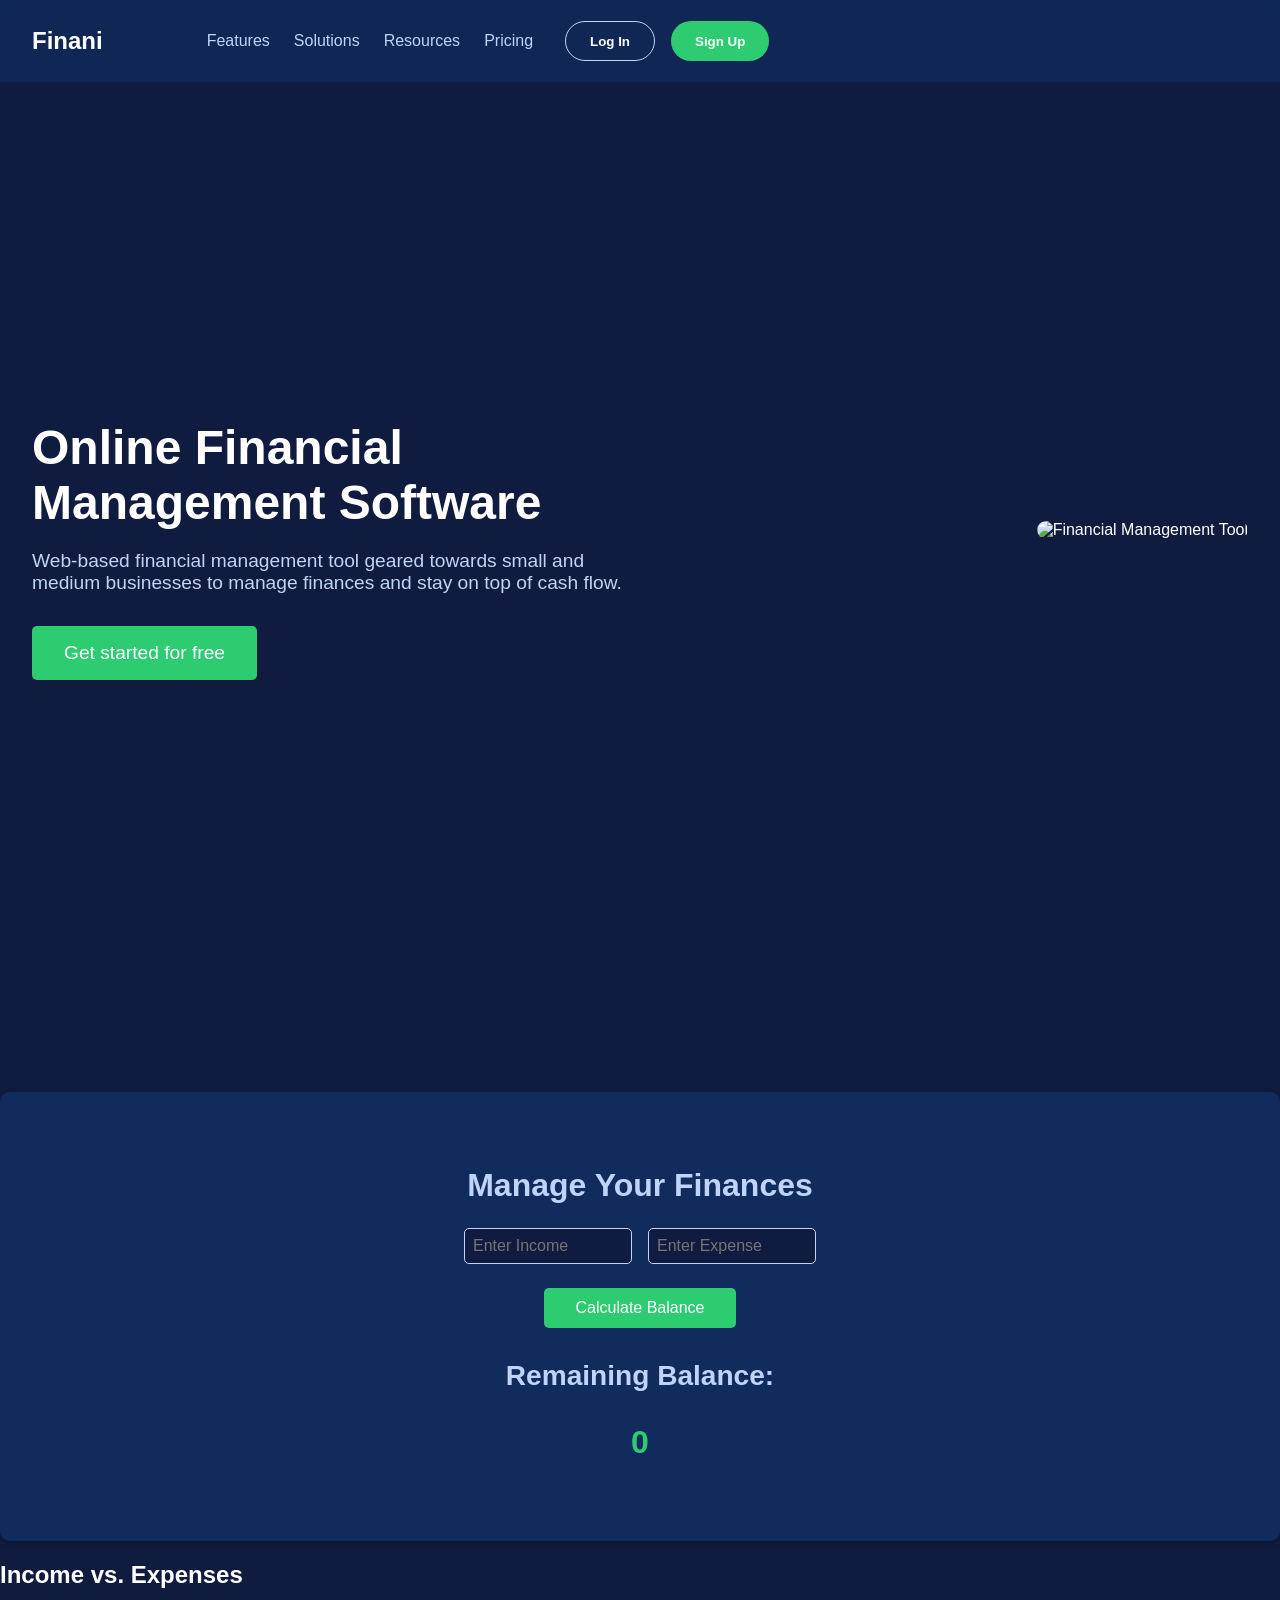
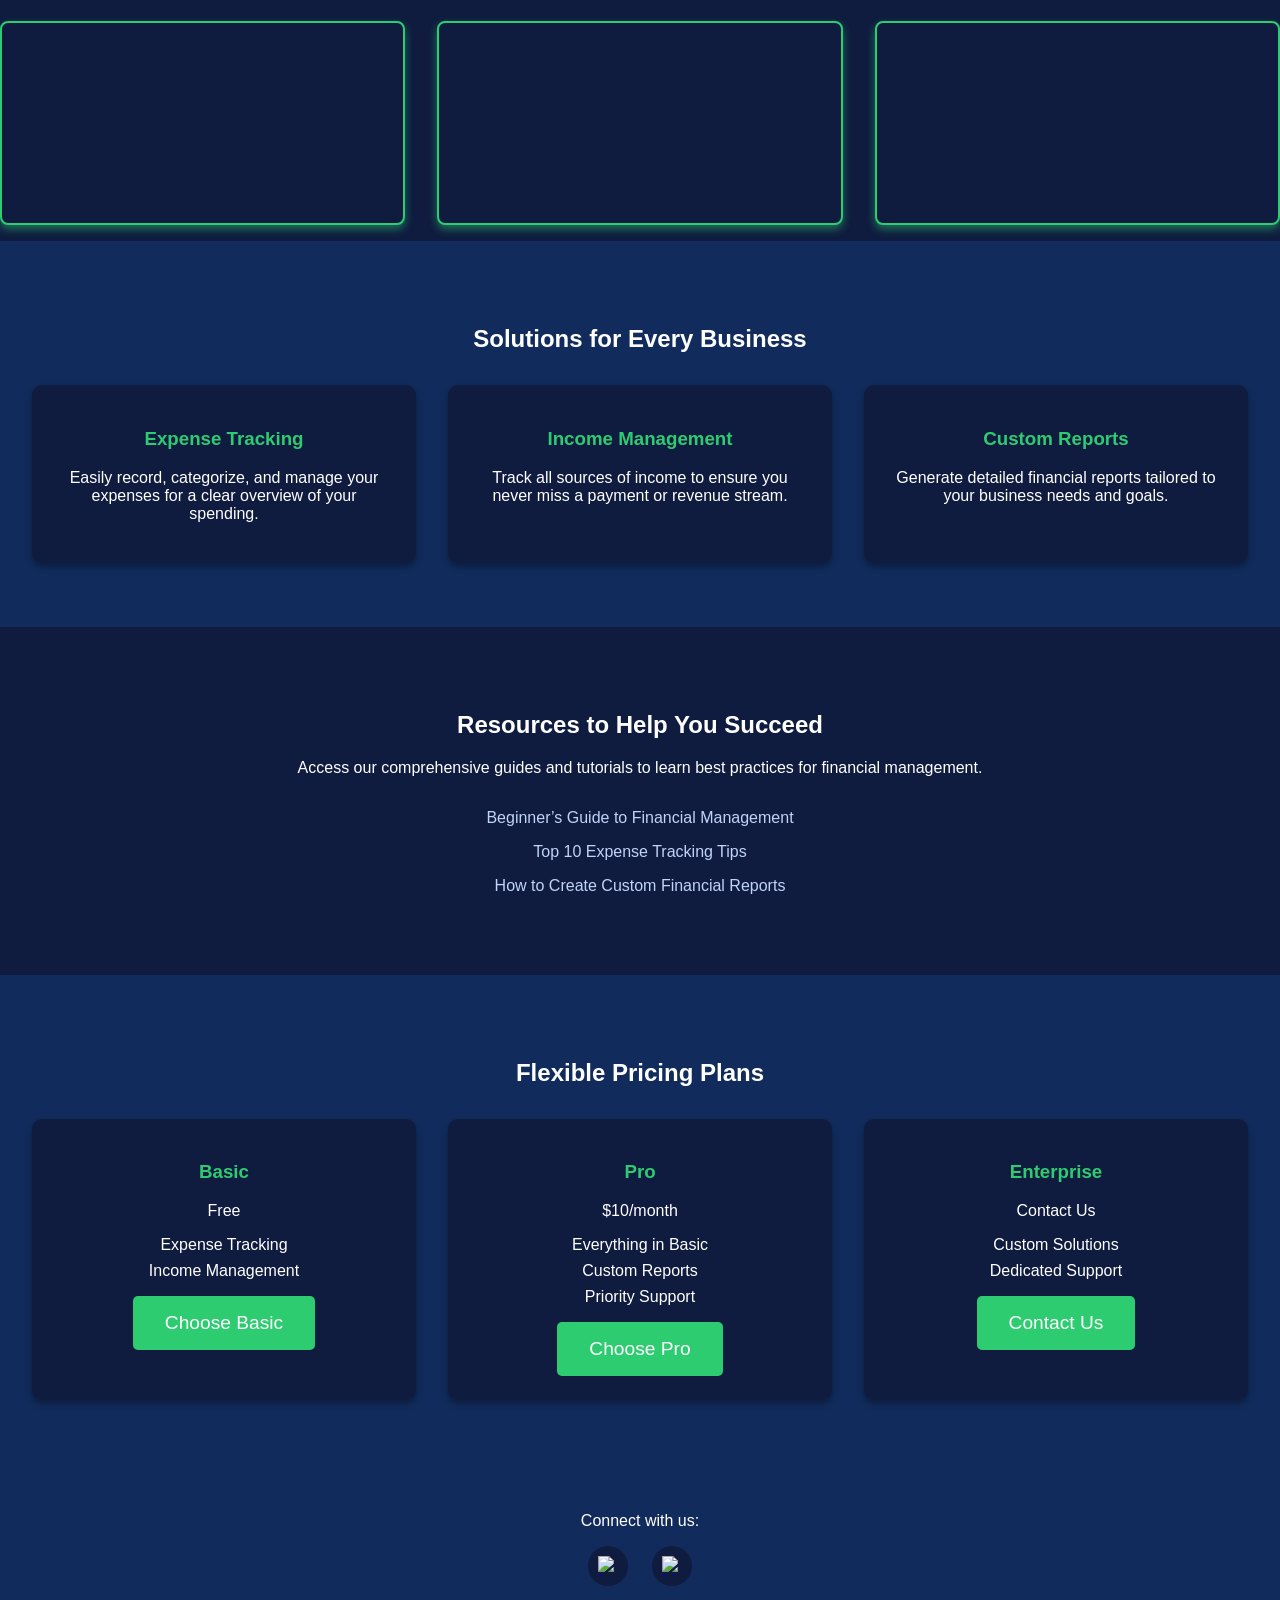
==== index.html @ 8f8a6851 "Add files via upload" ====
<!DOCTYPE html>
<html lang="en">
<head>
  <meta charset="UTF-8">
  <meta name="viewport" content="width=device-width, initial-scale=1.0">
  <title>Financial Management Software</title>
  <link rel="stylesheet" href="style.css">
  <!-- Include Chart.js -->
  <script src="https://cdn.jsdelivr.net/npm/chart.js"></script>
</head>
<body>
  <!-- Navbar -->
  <header class="navbar">
    <div class="logo">Finani</div>
    <nav>
      <ul class="nav-links">
        <li><a href="#features">Features</a></li>
        <li><a href="#solutions">Solutions</a></li>
        <li><a href="#resources">Resources</a></li>
        <li><a href="#pricing">Pricing</a></li>
      </ul>
    </nav>
    <div class="nav-buttons">
      <button class="nav-btn">Log In</button>
      <button class="nav-btn signup">Sign Up</button>
    </div>
  </header>

  <!-- Hero Section -->
  <section class="hero">
    <div class="hero-content">
      <h1>Online Financial Management Software</h1>
      <p>
        Web-based financial management tool geared towards small and medium businesses
        to manage finances and stay on top of cash flow.
      </p>
      <button class="cta-btn">Get started for free</button>
    </div>
    <div class="hero-image">
      <img src="https://www.flowlu.com/site/assets/files/1028/4_financical-1.png" alt="Financial Management Tool">
    </div>
  </section>

  <!-- Finance Manager Section -->
  <section class="finance-manager">
    <h2>Manage Your Finances</h2>
    <div class="input-group">
      <input type="number" id="income" placeholder="Enter Income" />
      <input type="number" id="expense" placeholder="Enter Expense" />
    </div>
    <button id="calculate-btn">Calculate Balance</button>
    <div class="balance-display">
      <h3>Remaining Balance:</h3>
      <p id="balance">0</p>
    </div>
  </section>

  <!-- Graph Section -->
  <section class="graph-section">
    <h2>Income vs. Expenses</h2>
    <div class="graphs-container">
      <!-- Existing Chart -->
      <canvas id="finance-chart" width="400" height="200"></canvas>
      
      <!-- New Bar Chart -->
      <canvas id="income-expenses-bar-chart" width="400" height="200"></canvas>
      
      <!-- New Doughnut Chart -->
      <canvas id="income-expenses-doughnut-chart" width="100" height="100"></canvas>
    </div>
  </section>

  <!-- Solutions Section -->
  <section id="solutions" class="solutions">
    <h2>Solutions for Every Business</h2>
    <div class="solutions-container">
      <div class="solution-item">
        <h3>Expense Tracking</h3>
        <p>Easily record, categorize, and manage your expenses for a clear overview of your spending.</p>
      </div>
      <div class="solution-item">
        <h3>Income Management</h3>
        <p>Track all sources of income to ensure you never miss a payment or revenue stream.</p>
      </div>
      <div class="solution-item">
        <h3>Custom Reports</h3>
        <p>Generate detailed financial reports tailored to your business needs and goals.</p>
      </div>
    </div>
  </section>

  <!-- Resources Section -->
  <section id="resources" class="resources">
    <h2>Resources to Help You Succeed</h2>
    <p>Access our comprehensive guides and tutorials to learn best practices for financial management.</p>
    <ul class="resource-list">
      <li><a href="#">Beginner’s Guide to Financial Management</a></li>
      <li><a href="#">Top 10 Expense Tracking Tips</a></li>
      <li><a href="#">How to Create Custom Financial Reports</a></li>
    </ul>
  </section>

  <!-- Pricing Section -->
  <section id="pricing" class="pricing">
    <h2>Flexible Pricing Plans</h2>
    <div class="pricing-plans">
      <div class="plan">
        <h3>Basic</h3>
        <p>Free</p>
        <ul>
          <li>Expense Tracking</li>
          <li>Income Management</li>
        </ul>
        <button class="cta-btn">Choose Basic</button>
      </div>
      <div class="plan">
        <h3>Pro</h3>
        <p>$10/month</p>
        <ul>
          <li>Everything in Basic</li>
          <li>Custom Reports</li>
          <li>Priority Support</li>
        </ul>
        <button class="cta-btn">Choose Pro</button>
      </div>
      <div class="plan">
        <h3>Enterprise</h3>
        <p>Contact Us</p>
        <ul>
          <li>Custom Solutions</li>
          <li>Dedicated Support</li>
        </ul>
        <button class="cta-btn">Contact Us</button>
      </div>
    </div>
  </section>

  <footer>
    <p>Connect with us:</p>
    <div class="social-links">
        <a href="https://www.instagram.com" target="_blank">
            <img src="https://upload.wikimedia.org/wikipedia/commons/a/a5/Instagram_icon.png" alt="Instagram Logo">
        </a>
      
        <a href="https://www.linkedin.com" target="_blank">
            <img src="https://upload.wikimedia.org/wikipedia/commons/c/ca/LinkedIn_logo_initials.png" alt="LinkedIn Logo">
        </a>
    </div>
  </footer>

  <script src="script.js"></script>
</body>
</html>
---- style.css ----
/* General Styles */
body {
    font-family: 'Arial', sans-serif;
    margin: 0;
    padding: 0;
    background-color: #0f1c3f;
    color: white;
}

/* Navbar */
.navbar {
    display: flex;
    justify-content: space-between;
    align-items: center;
    padding: 1rem 2rem;
    background-color: rgba(17, 43, 92, 0.8); /* Transparent background */
    position: fixed;
    width: 100%;
    top: 0;
    z-index: 10;
    backdrop-filter: blur(5px); /* Adds a slight blur effect behind the navbar */
}

.logo {
    font-size: 1.5rem;
    font-weight: bold;
    color: white;
}

.nav-links {
    list-style: none;
    display: flex;
    gap: 1.5rem;
}

.nav-links a {
    text-decoration: none;
    color: #c0d3f8;
    font-size: 1rem;
}

.nav-buttons {
    display: flex;
    gap: 1rem;
}

.nav-btn {
    padding: 0.5rem 1rem;
    border: none;
    background-color: transparent; /* Transparent background */
    color: white;
    border: 1px solid #c0d3f8;
    border-radius: 5px;
    cursor: pointer;
}

.nav-btn.signup {
    background-color: #2ecc71;
    color: white;
    border: none;
}
/* Navbar Enhancements */
.navbar {
    padding: 1rem 2rem;
    justify-content: flex-start; /* Align navbar content to the left */
    gap: 2rem; /* Add spacing between navbar sections */
}

.nav-links {
    margin-left: 2rem; /* Shift the links slightly to the left */
}

.nav-links a {
    color: #c0d3f8;
    font-size: 1rem;
    text-decoration: none;
    transition: color 0.3s ease, transform 0.3s ease; /* Smooth hover effect */
}

.nav-links a:hover {
    color: #2ecc71; /* Green on hover */
    transform: scale(1.1); /* Slight zoom on hover */
}

/* Navbar Buttons Enhancements */
.nav-buttons .nav-btn {
    padding: 0.7rem 1.5rem; /* Increase padding for more prominent buttons */
    font-weight: bold; /* Make button text stand out */
    border-radius: 25px; /* More rounded button style */
    transition: all 0.3s ease; /* Smooth hover effect */
}

.nav-buttons .nav-btn:hover {
    background-color: #2ecc71; /* Green hover background */
    color: #fff; /* White text */
    transform: scale(1.1); /* Slight zoom effect */
    box-shadow: 0 4px 8px rgba(46, 204, 113, 0.5); /* Add shadow on hover */
}

.nav-buttons .signup:hover {
    background-color: #27ae60; /* Slightly darker green for "Sign Up" button */
    box-shadow: 0 4px 10px rgba(39, 174, 96, 0.5);
}


/* Hero Section */
.hero {
    display: flex;
    align-items: center;
    justify-content: space-between;
    height: 100vh;
    padding: 5rem 2rem;
    background-color: #0f1c3f;
}

.hero-content {
    max-width: 50%;
}

.hero-content h1 {
    font-size: 3rem;
    color: white;
    margin-bottom: 1rem;
}

.hero-content p {
    font-size: 1.2rem;
    color: #c0d3f8;
    margin-bottom: 2rem;
}

.cta-btn {
    padding: 1rem 2rem;
    font-size: 1.2rem;
    color: white;
    background-color: #2ecc71;
    border: none;
    border-radius: 5px;
    cursor: pointer;
}

.hero-image {
    max-width: 45%;
}

.hero-image img {
    width: 100%;
    border-radius: 10px;
}

/* Footer */
footer {
    text-align: center;
    padding: 1rem 0;
    background-color: #112b5c;
    color: white;
    margin-top: auto;
}

/* Finance Manager Section */
.finance-manager {
    padding: 3rem 2rem;
    text-align: center;
    background-color: #112b5c;
    color: white;
    margin-top: 2rem;
    border-radius: 10px;
    box-shadow: 0 4px 8px rgba(0, 0, 0, 0.2);
}

.finance-manager h2 {
    font-size: 2rem;
    margin-bottom: 1.5rem;
    color: #c0d3f8;
}

.input-group {
    display: flex;
    justify-content: center;
    gap: 1rem;
    margin-bottom: 1.5rem;
}

.input-group input {
    padding: 0.5rem;
    font-size: 1rem;
    border: 1px solid #c0d3f8;
    border-radius: 5px;
    width: 150px;
    background-color: #0f1c3f;
    color: white;
}

#calculate-btn {
    padding: 0.7rem 2rem;
    font-size: 1rem;
    background-color: #2ecc71;
    border: none;
    border-radius: 5px;
    color: white;
    cursor: pointer;
    transition: background-color 0.3s ease;
}

#calculate-btn:hover {
    background-color: #28a65a;
}

.balance-display {
    margin-top: 2rem;
    font-size: 1.5rem;
    color: #c0d3f8;
}

#balance {
    font-size: 2rem;
    color: #2ecc71;
    font-weight: bold;
}
/* Solutions Section */
.solutions {
    padding: 4rem 2rem;
    background-color: #112b5c;
    color: white;
    text-align: center;
  }
  
  .solutions-container {
    display: flex;
    justify-content: space-around;
    gap: 2rem;
    margin-top: 2rem;
  }
  
  .solution-item {
    background-color: #0f1c3f;
    padding: 1.5rem;
    border-radius: 10px;
    width: 30%;
    box-shadow: 0 4px 6px rgba(0, 0, 0, 0.3);
  }
  
  .solution-item h3 {
    color: #2ecc71;
  }
  
  /* Resources Section */
  .resources {
    padding: 4rem 2rem;
    background-color: #0f1c3f;
    color: white;
    text-align: center;
  }
  
  .resource-list {
    list-style: none;
    padding: 0;
    margin-top: 2rem;
  }
  
  .resource-list li {
    margin: 1rem 0;
  }
  
  .resource-list a {
    color: #c0d3f8;
    text-decoration: none;
  }
  
  /* Pricing Section */
  .pricing {
    padding: 4rem 2rem;
    background-color: #112b5c;
    color: white;
    text-align: center;
  }
  
  .pricing-plans {
    display: flex;
    justify-content: space-around;
    gap: 2rem;
    margin-top: 2rem;
  }
  
  .plan {
    background-color: #0f1c3f;
    padding: 1.5rem;
    border-radius: 10px;
    width: 30%;
    box-shadow: 0 4px 6px rgba(0, 0, 0, 0.3);
  }
  
  .plan h3 {
    color: #2ecc71;
  }
  
  .plan ul {
    list-style: none;
    padding: 0;
    margin-top: 1rem;
  }
  
  .plan ul li {
    margin: 0.5rem 0;
  }
  
/* Features Section */
.features {
  padding: 4rem 2rem;
  background-color: #112b5c;
  color: white;
  text-align: center;
}

.features h2 {
  font-size: 2.5rem;
  margin-bottom: 2rem;
}

.features-grid {
  display: grid;
  grid-template-columns: repeat(auto-fit, minmax(250px, 1fr));
  gap: 2rem;
}

.feature-item {
  background-color: #0f1c3f;
  padding: 1.5rem;
  border-radius: 10px;
  box-shadow: 0 4px 6px rgba(0, 0, 0, 0.3);
  text-align: left;
}

.feature-item h3 {
  color: #2ecc71;
  margin-bottom: 1rem;
}

.feature-item p {
  color: #c0d3f8;
}
/* General Styles */
body {
    font-family: 'Arial', sans-serif;
    margin: 0;
    padding: 0;
    background-color: #0f1c3f;
    color: white;
}

/* Navbar Enhancements */
.nav-links a {
    position: relative;
    color: #c0d3f8;
    font-size: 1rem;
    text-decoration: none;
    transition: color 0.3s ease, transform 0.3s ease;
}

.nav-links a:hover {
    color: #2ecc71;
    transform: scale(1.1);
}

.nav-links a::after {
    content: "";
    position: absolute;
    bottom: -5px;
    left: 0;
    width: 0%;
    height: 2px;
    background: #2ecc71;
    transition: width 0.3s ease;
}

.nav-links a:hover::after {
    width: 100%;
}

/* Hero Section Animations */
.hero-content h1 {
    animation: fadeInDown 1.5s ease;
}

.hero-content p {
    animation: fadeInUp 1.5s ease;
}

@keyframes fadeInDown {
    from {
        opacity: 0;
        transform: translateY(-20px);
    }
    to {
        opacity: 1;
        transform: translateY(0);
    }
}

@keyframes fadeInUp {
    from {
        opacity: 0;
        transform: translateY(20px);
    }
    to {
        opacity: 1;
        transform: translateY(0);
    }
}

.cta-btn:hover {
    transform: scale(1.1);
    background-color: #28a65a;
    box-shadow: 0 4px 10px rgba(39, 174, 96, 0.5);
}

/* Finance Manager Hover Effects */
.input-group input:hover {
    border-color: #2ecc71;
    box-shadow: 0 0 10px rgba(46, 204, 113, 0.5);
}

#calculate-btn:hover {
    transform: scale(1.05);
    background-color: #27ae60;
    box-shadow: 0 4px 8px rgba(39, 174, 96, 0.5);
}

/* Solutions Section */
.solution-item:hover {
    transform: translateY(-10px);
    box-shadow: 0 10px 20px rgba(0, 0, 0, 0.3);
    transition: all 0.3s ease-in-out;
}

/* Resources Section */
.resource-list li:hover a {
    color: #2ecc71;
    text-decoration: underline;
}

/* Pricing Plans Hover Effects */
.plan:hover {
    transform: scale(1.05);
    box-shadow: 0 10px 15px rgba(0, 0, 0, 0.4);
    transition: all 0.3s ease;
}

/* Footer Section */
footer {
    text-align: center;
    padding: 2rem 0;
    background-color: #112b5c;
    color: white;
    margin-top: auto;
}

footer .social-links {
    display: flex;
    justify-content: center;
    gap: 1.5rem;
    margin-top: 1rem;
}

footer .social-links a {
    display: inline-block;
    width: 40px;
    height: 40px;
    background-color: #0f1c3f;
    border-radius: 50%;
    display: flex;
    align-items: center;
    justify-content: center;
    transition: all 0.3s ease;
}

footer .social-links a:hover {
    transform: scale(1.2);
    background-color: #2ecc71;
}

footer .social-links a img {
    width: 20px;
    height: 20px;
}
/* General Styles */
@import url('https://fonts.googleapis.com/css2?family=Poppins:wght@400;600&family=Roboto:wght@300;400&display=swap');

body {
    font-family: 'Roboto', sans-serif;
    margin: 0;
    padding: 0;
    background-color: #0f1c3f;
    color: white;
}

/* Navbar Enhancements */
.nav-links a {
    position: relative;
    color: #c0d3f8;
    font-size: 1rem;
    text-decoration: none;
    font-family: 'Poppins', sans-serif;
    transition: color 0.3s ease, transform 0.3s ease;
}

.nav-links a:hover {
    color: #2ecc71;
    transform: scale(1.1);
}

.nav-links a::after {
    content: "";
    position: absolute;
    bottom: -5px;
    left: 0;
    width: 0%;
    height: 2px;
    background: #2ecc71;
    transition: width 0.3s ease;
}

.nav-links a:hover::after {
    width: 100%;
}

/* Hero Section Animations */
.hero-content h1 {
    font-family: 'Poppins', sans-serif;
    animation: fadeInDown 1.5s ease;
}

.hero-content p {
    animation: fadeInUp 1.5s ease;
}

@keyframes fadeInDown {
    from {
        opacity: 0;
        transform: translateY(-20px);
    }
    to {
        opacity: 1;
        transform: translateY(0);
    }
}

@keyframes fadeInUp {
    from {
        opacity: 0;
        transform: translateY(20px);
    }
    to {
        opacity: 1;
        transform: translateY(0);
    }
}

.cta-btn {
    font-family: 'Poppins', sans-serif;
}

.cta-btn:hover {
    transform: scale(1.1);
    background-color: #28a65a;
    box-shadow: 0 4px 10px rgba(39, 174, 96, 0.5);
}

/* Finance Manager Hover Effects */
.input-group input {
    font-family: 'Roboto', sans-serif;
}

.input-group input:hover {
    border-color: #2ecc71;
    box-shadow: 0 0 10px rgba(46, 204, 113, 0.5);
}

#calculate-btn:hover {
    transform: scale(1.05);
    background-color: #27ae60;
    box-shadow: 0 4px 8px rgba(39, 174, 96, 0.5);
}

/* Solutions Section */
.solution-item {
    font-family: 'Poppins', sans-serif;
}

.solution-item:hover {
    transform: translateY(-10px);
    box-shadow: 0 10px 20px rgba(0, 0, 0, 0.3);
    transition: all 0.3s ease-in-out;
}

/* Resources Section */
.resource-list li:hover a {
    color: #2ecc71;
    text-decoration: underline;
}

/* Pricing Plans Hover Effects */
.plan {
    font-family: 'Poppins', sans-serif;
}

.plan:hover {
    transform: scale(1.05);
    box-shadow: 0 10px 15px rgba(0, 0, 0, 0.4);
    transition: all 0.3s ease;
}

/* Footer Section */
footer {
    text-align: center;
    padding: 2rem 0;
    background-color: #112b5c;
    color: white;
    margin-top: auto;
    font-family: 'Roboto', sans-serif;
}

footer .social-links {
    display: flex;
    justify-content: center;
    gap: 1.5rem;
    margin-top: 1rem;
}

footer .social-links a {
    display: inline-block;
    width: 40px;
    height: 40px;
    background-color: #0f1c3f;
    border-radius: 50%;
    display: flex;
    align-items: center;
    justify-content: center;
    transition: all 0.3s ease;
}

footer .social-links a:hover {
    transform: scale(1.2);
    background-color: #2ecc71;
}

footer .social-links a img {
    width: 20px;
    height: 20px;
}
/* Graph Container Adjustments */
.graphs-container {
    display: flex;
    flex-wrap: wrap;
    justify-content: space-around;
    gap: 2rem;
    margin-top: 2rem;
    padding-bottom: 1rem; /* Adjust padding to ensure no extra space below */
}

.graphs-container canvas {
    border: 2px solid #2ecc71; /* Adding a green border to highlight the graph */
    border-radius: 8px;
    background-color: #0f1c3f;
    box-shadow: 0 4px 8px rgba(46, 204, 113, 0.5); /* Adding shadow for emphasis */
    transition: transform 0.3s ease, box-shadow 0.3s ease;
}

/* Hover Effect to Highlight Graph */
.graphs-container canvas:hover {
    transform: scale(1.05); /* Slight zoom effect to emphasize on hover */
    box-shadow: 0 6px 12px rgba(46, 204, 113, 0.7); /* Enhanced shadow on hover */
}

/* Optional: If you want to reduce the space after the graph, check the section that follows it */
.income-expenses-section {
    margin-bottom: 0 !important; /* Ensure no extra margin below */
    padding-bottom: 0 !important; /* Ensure no extra padding below */
}
/* Graph Container Adjustments */
.graphs-container {
    display: flex;
    flex-wrap: wrap;
    justify-content: space-around;
    gap: 2rem;
    margin-top: 2rem;
    padding-bottom: 1rem; /* Adjust padding to ensure no extra space below */
}

.graphs-container canvas {
    border: 2px solid #2ecc71; /* Adding a green border to highlight the graph */
    border-radius: 8px;
    background-color: #0f1c3f;
    box-shadow: 0 4px 8px rgba(46, 204, 113, 0.5); /* Adding shadow for emphasis */
    transition: transform 0.3s ease, box-shadow 0.3s ease;
    width: 100%; /* Ensures full width of its parent container */
    height: 100%; /* Ensures full height of its parent container */
}

/* Hover Effect to Highlight Graph */
.graphs-container canvas:hover {
    transform: scale(1.05); /* Slight zoom effect to emphasize on hover */
    box-shadow: 0 6px 12px rgba(46, 204, 113, 0.7); /* Enhanced shadow on hover */
}

/* Make sure each canvas takes up equal space within flex container */
.graphs-container canvas {
    flex: 1 1 30%; /* Allow each graph to take up equal space, but wrap to next line if needed */
    max-width: 33%; /* Ensure graphs stay within bounds */
    min-width: 250px; /* Allow resizing but keep a minimum width */
}

/* Optional: If you want to reduce the space after the graph, check the section that follows it */
.income-expenses-section {
    margin-bottom: 0 !important; /* Ensure no extra margin below */
    padding-bottom: 0 !important; /* Ensure no extra padding below */
}
/* Container for images */
.image-container {
    display: flex;
    justify-content: center;
    align-items: center;
    padding: 0; /* Remove extra padding */
    margin: 0; /* Remove any margin around the image */
    overflow: hidden; /* Ensure the image does not overflow out of its container */
    width: 100%; /* Make sure the container takes full width */
}

/* Style for the image itself */
.image-container img {
    display: block; /* Remove any unwanted space below the image */
    width: 100%; /* Ensure the image takes full width of its container */
    height: auto; /* Maintain the aspect ratio of the image */
    object-fit: cover; /* Ensure the image covers the area of the container */
}

/* Optional: If you want to set a max width for the image */
.image-container img {
    max-width: 100%; /* Ensure image doesn't stretch beyond the container's width */
    height: auto; /* Maintain the aspect ratio */
}
/* General container for images */
.image-container {
    display: flex;
    justify-content: center;
    align-items: center;
    padding: 0; /* Remove extra padding */
    margin: 0; /* Remove any margin around the image */
    overflow: hidden; /* Ensure the image does not overflow out of its container */
    width: 100%; /* Ensure the container takes full width */
}

/* Style for the image */
.image-container img {
    display: block; /* Remove any unwanted space below the image */
    width: 100%; /* Ensure the image takes full width of its container */
    height: auto; /* Maintain the aspect ratio of the image */
    object-fit: cover; /* Ensure the image covers the area of the container */
}

/* Optional: If you want to set a max width for the image */
.image-container img {
    max-width: 100%; /* Ensure image doesn't stretch beyond the container's width */
    height: auto; /* Maintain the aspect ratio */
}

/* Media Queries for Responsiveness */

/* Laptop (screens with width 1024px and above) */
@media screen and (min-width: 1024px) {
    .image-container {
        width: 80%; /* Limit container width on larger screens */
    }

    .image-container img {
        object-fit: cover; /* Ensures image covers the container area */
        height: 400px; /* Set a fixed height for the image */
    }
}

/* Tablet/Smaller Screens (between 768px and 1023px) */
@media screen and (min-width: 768px) and (max-width: 1023px) {
    .image-container {
        width: 90%; /* Adjust container width */
    }

    .image-container img {
        object-fit: cover; /* Ensures image fills the container */
        height: 350px; /* Set height for smaller tablets */
    }
}

/* Mobile (screens less than 768px) */
@media screen and (max-width: 767px) {
    .image-container {
        width: 100%; /* Ensure container takes full width */
    }

    .image-container img {
        object-fit: cover; /* Ensures image fills the container */
        height: 250px; /* Set height for mobile */
    }
}
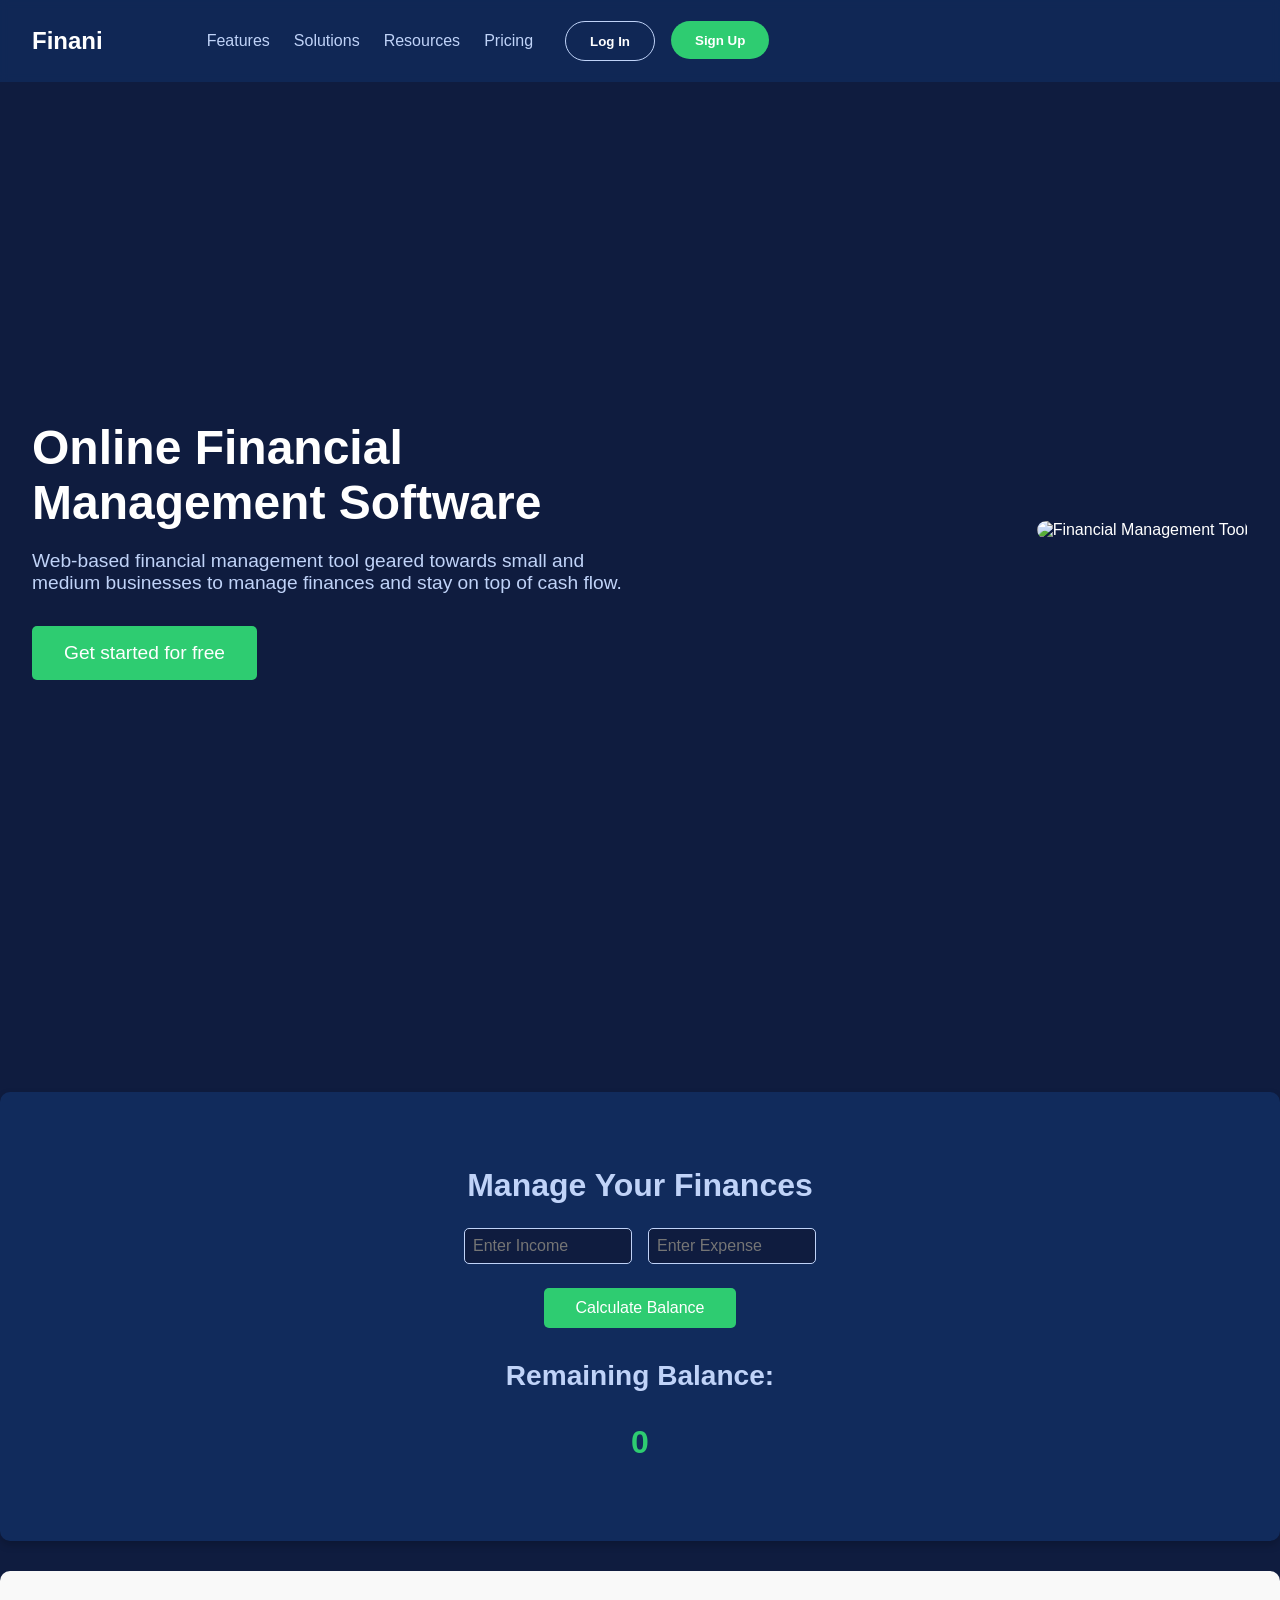
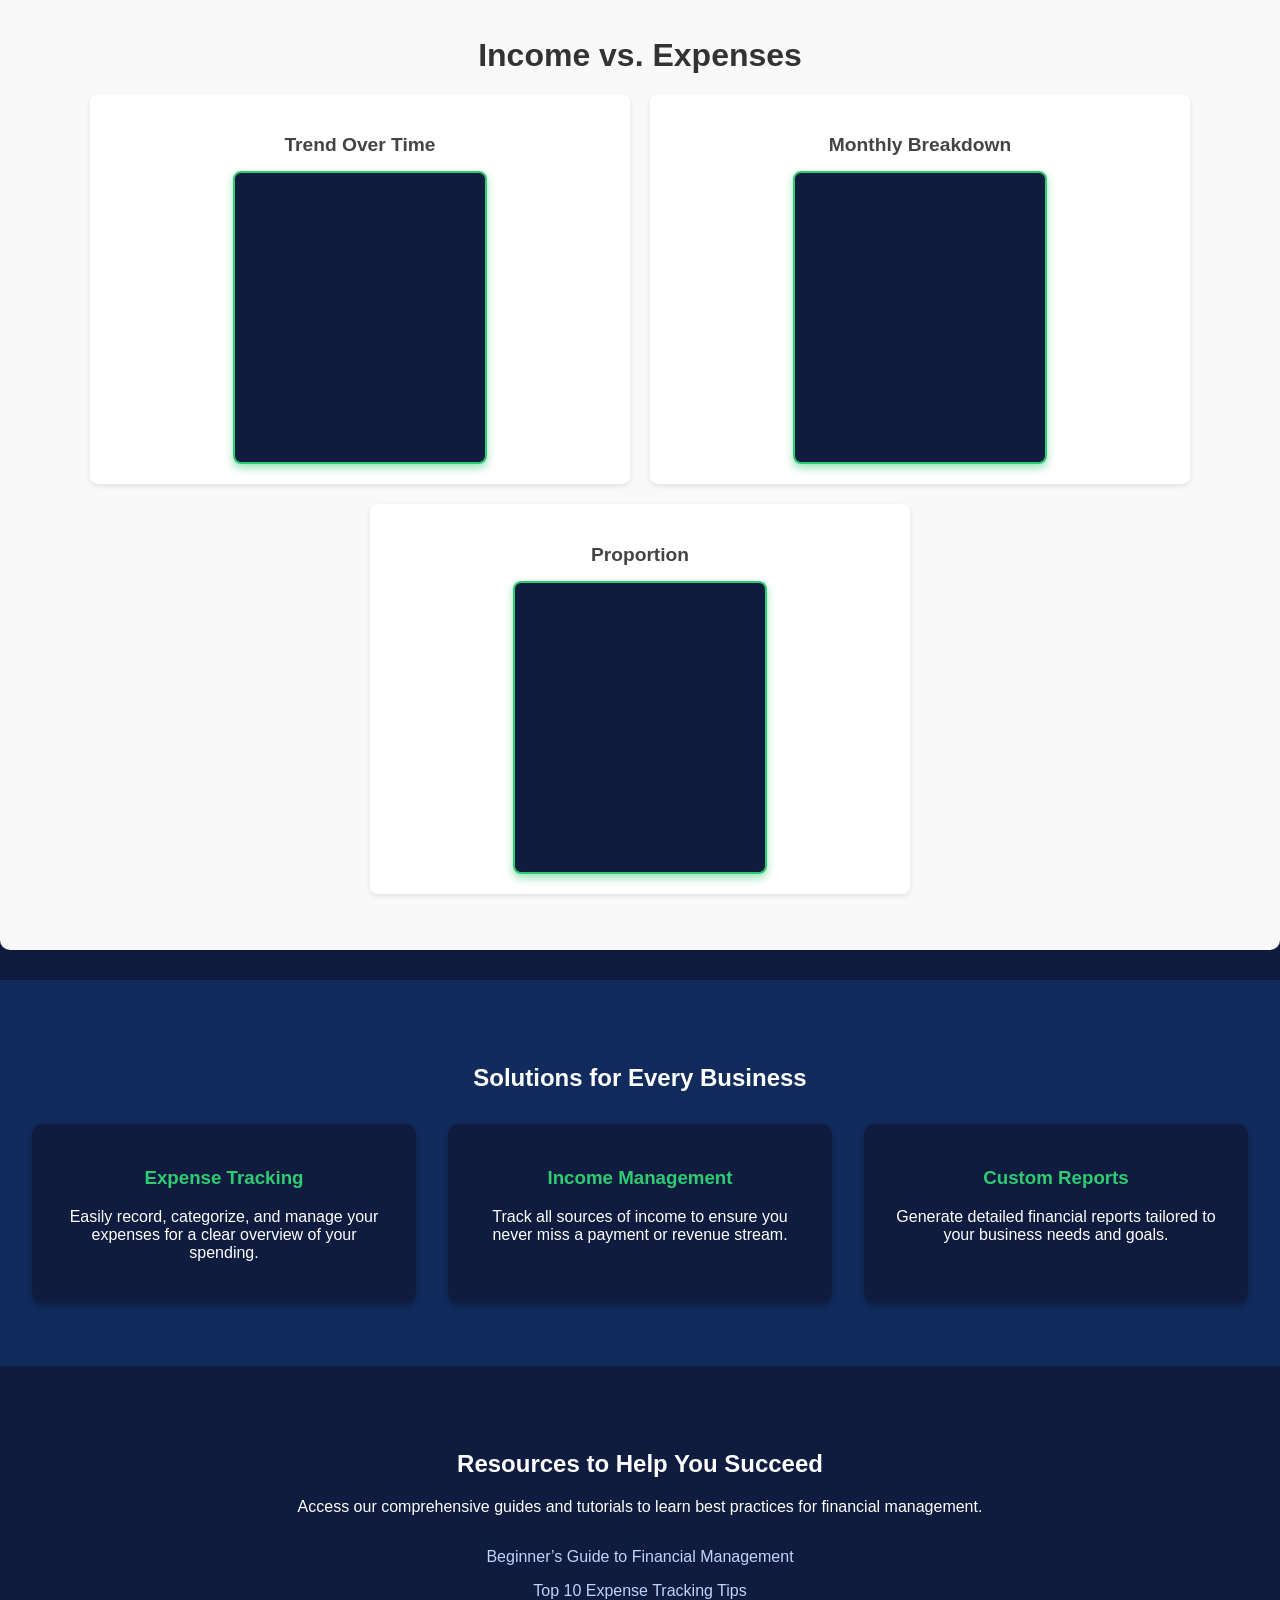
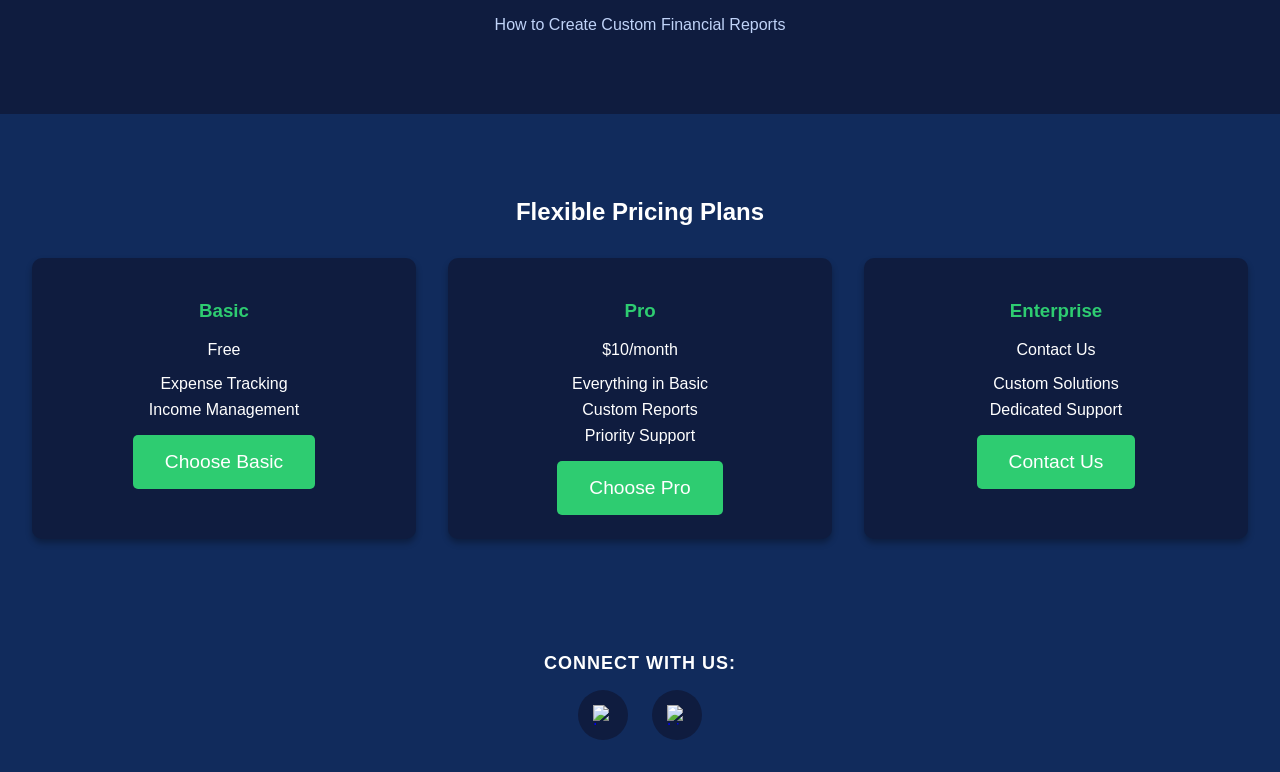
==== commit b82de375: "Brain Battle 2.0" ====
--- a/index.html
+++ b/index.html
@@ -1,153 +1,176 @@
-<!DOCTYPE html>
-<html lang="en">
-<head>
-  <meta charset="UTF-8">
-  <meta name="viewport" content="width=device-width, initial-scale=1.0">
-  <title>Financial Management Software</title>
-  <link rel="stylesheet" href="style.css">
-  <!-- Include Chart.js -->
-  <script src="https://cdn.jsdelivr.net/npm/chart.js"></script>
-</head>
-<body>
-  <!-- Navbar -->
-  <header class="navbar">
-    <div class="logo">Finani</div>
-    <nav>
-      <ul class="nav-links">
-        <li><a href="#features">Features</a></li>
-        <li><a href="#solutions">Solutions</a></li>
-        <li><a href="#resources">Resources</a></li>
-        <li><a href="#pricing">Pricing</a></li>
-      </ul>
-    </nav>
-    <div class="nav-buttons">
-      <button class="nav-btn">Log In</button>
-      <button class="nav-btn signup">Sign Up</button>
-    </div>
-  </header>
-
-  <!-- Hero Section -->
-  <section class="hero">
-    <div class="hero-content">
-      <h1>Online Financial Management Software</h1>
-      <p>
-        Web-based financial management tool geared towards small and medium businesses
-        to manage finances and stay on top of cash flow.
-      </p>
-      <button class="cta-btn">Get started for free</button>
-    </div>
-    <div class="hero-image">
-      <img src="https://www.flowlu.com/site/assets/files/1028/4_financical-1.png" alt="Financial Management Tool">
-    </div>
-  </section>
-
-  <!-- Finance Manager Section -->
-  <section class="finance-manager">
-    <h2>Manage Your Finances</h2>
-    <div class="input-group">
-      <input type="number" id="income" placeholder="Enter Income" />
-      <input type="number" id="expense" placeholder="Enter Expense" />
-    </div>
-    <button id="calculate-btn">Calculate Balance</button>
-    <div class="balance-display">
-      <h3>Remaining Balance:</h3>
-      <p id="balance">0</p>
-    </div>
-  </section>
-
-  <!-- Graph Section -->
-  <section class="graph-section">
-    <h2>Income vs. Expenses</h2>
-    <div class="graphs-container">
-      <!-- Existing Chart -->
-      <canvas id="finance-chart" width="400" height="200"></canvas>
-      
-      <!-- New Bar Chart -->
-      <canvas id="income-expenses-bar-chart" width="400" height="200"></canvas>
-      
-      <!-- New Doughnut Chart -->
-      <canvas id="income-expenses-doughnut-chart" width="100" height="100"></canvas>
-    </div>
-  </section>
-
-  <!-- Solutions Section -->
-  <section id="solutions" class="solutions">
-    <h2>Solutions for Every Business</h2>
-    <div class="solutions-container">
-      <div class="solution-item">
-        <h3>Expense Tracking</h3>
-        <p>Easily record, categorize, and manage your expenses for a clear overview of your spending.</p>
-      </div>
-      <div class="solution-item">
-        <h3>Income Management</h3>
-        <p>Track all sources of income to ensure you never miss a payment or revenue stream.</p>
-      </div>
-      <div class="solution-item">
-        <h3>Custom Reports</h3>
-        <p>Generate detailed financial reports tailored to your business needs and goals.</p>
-      </div>
-    </div>
-  </section>
-
-  <!-- Resources Section -->
-  <section id="resources" class="resources">
-    <h2>Resources to Help You Succeed</h2>
-    <p>Access our comprehensive guides and tutorials to learn best practices for financial management.</p>
-    <ul class="resource-list">
-      <li><a href="#">Beginner’s Guide to Financial Management</a></li>
-      <li><a href="#">Top 10 Expense Tracking Tips</a></li>
-      <li><a href="#">How to Create Custom Financial Reports</a></li>
-    </ul>
-  </section>
-
-  <!-- Pricing Section -->
-  <section id="pricing" class="pricing">
-    <h2>Flexible Pricing Plans</h2>
-    <div class="pricing-plans">
-      <div class="plan">
-        <h3>Basic</h3>
-        <p>Free</p>
-        <ul>
-          <li>Expense Tracking</li>
-          <li>Income Management</li>
-        </ul>
-        <button class="cta-btn">Choose Basic</button>
-      </div>
-      <div class="plan">
-        <h3>Pro</h3>
-        <p>$10/month</p>
-        <ul>
-          <li>Everything in Basic</li>
-          <li>Custom Reports</li>
-          <li>Priority Support</li>
-        </ul>
-        <button class="cta-btn">Choose Pro</button>
-      </div>
-      <div class="plan">
-        <h3>Enterprise</h3>
-        <p>Contact Us</p>
-        <ul>
-          <li>Custom Solutions</li>
-          <li>Dedicated Support</li>
-        </ul>
-        <button class="cta-btn">Contact Us</button>
-      </div>
-    </div>
-  </section>
-
-  <footer>
-    <p>Connect with us:</p>
-    <div class="social-links">
-        <a href="https://www.instagram.com" target="_blank">
-            <img src="https://upload.wikimedia.org/wikipedia/commons/a/a5/Instagram_icon.png" alt="Instagram Logo">
-        </a>
-      
-        <a href="https://www.linkedin.com" target="_blank">
-            <img src="https://upload.wikimedia.org/wikipedia/commons/c/ca/LinkedIn_logo_initials.png" alt="LinkedIn Logo">
-        </a>
-    </div>
-  </footer>
-
-  <script src="script.js"></script>
-</body>
-</html>
+<!DOCTYPE html>
+<html lang="en">
+<head>
+  <meta charset="UTF-8">
+  <meta name="viewport" content="width=device-width, initial-scale=1.0">
+  <title>Finani</title>
+  <link rel="stylesheet" href="styles.css">
+  <!-- Include Chart.js -->
+  <script src="https://cdn.jsdelivr.net/npm/chart.js"></script>
+</head>
+<body>
+  <!-- Navbar -->
+  <header class="navbar">
+    <div class="logo">Finani</div>
+    <nav>
+      <ul class="nav-links">
+        <li><a href="#features">Features</a></li>
+        <li><a href="#solutions">Solutions</a></li>
+        <li><a href="#resources">Resources</a></li>
+        <li><a href="#pricing">Pricing</a></li>
+      </ul>
+    </nav>
+    <div class="nav-buttons">
+      <!-- Link to login page -->
+      <a href="login.html">
+        <button class="nav-btn">Log In</button>
+      </a>
+      <!-- Link to signup page -->
+      <a href="signup.html">
+        <button class="nav-btn signup">Sign Up</button>
+      </a>
+    </div>
+  </header>
+
+  <!-- Hero Section -->
+  <section class="hero">
+    <div class="hero-content">
+      <h1>Online Financial Management Software</h1>
+      <p>
+        Web-based financial management tool geared towards small and medium businesses
+        to manage finances and stay on top of cash flow.
+      </p>
+      <!-- Link the CTA button to signup.html -->
+      <a href="signup.html" class="cta-link">
+        <button class="cta-btn">Get started for free</button>
+      </a>
+    </div>
+    <div class="hero-image">
+      <img src="https://www.flowlu.com/site/assets/files/1028/4_financical-1.png" alt="Financial Management Tool">
+    </div>
+  </section>
+  
+  <!-- Finance Manager Section -->
+  <section class="finance-manager">
+    <h2>Manage Your Finances</h2>
+    <div class="input-group">
+      <input type="number" id="income" placeholder="Enter Income" />
+      <input type="number" id="expense" placeholder="Enter Expense" />
+    </div>
+    <button id="calculate-btn">Calculate Balance</button>
+    <div class="balance-display">
+      <h3>Remaining Balance:</h3>
+      <p id="balance">0</p>
+    </div>
+  </section>
+
+  <!-- Graph Section -->
+  <section class="graph-section">
+    <h2 class="section-title">Income vs. Expenses</h2>
+    <div class="graphs-container">
+      <!-- Line Chart (Income and Expenses Trends) -->
+      <div class="chart-card">
+        <h3 class="chart-title">Trend Over Time</h3>
+        <canvas id="income-expenses-line-chart" width="400" height="200"></canvas>
+      </div>
+      
+      <!-- Stacked Bar Chart (Income & Expenses Breakdown) -->
+      <div class="chart-card">
+        <h3 class="chart-title">Monthly Breakdown</h3>
+        <canvas id="income-expenses-stacked-bar-chart" width="400" height="200"></canvas>
+      </div>
+      
+      <!-- Polar Area Chart (Income vs. Expenses Proportion) -->
+      <div class="chart-card">
+        <h3 class="chart-title">Proportion</h3>
+        <canvas id="income-expenses-polar-chart" width="300" height="300"></canvas>
+      </div>
+    </div>
+  </section>
+  
+  <!-- Solutions Section -->
+  <section id="solutions" class="solutions">
+    <h2>Solutions for Every Business</h2>
+    <div class="solutions-container">
+      <div class="solution-item">
+        <h3>Expense Tracking</h3>
+        <p>Easily record, categorize, and manage your expenses for a clear overview of your spending.</p>
+      </div>
+      <div class="solution-item">
+        <h3>Income Management</h3>
+        <p>Track all sources of income to ensure you never miss a payment or revenue stream.</p>
+      </div>
+      <div class="solution-item">
+        <h3>Custom Reports</h3>
+        <p>Generate detailed financial reports tailored to your business needs and goals.</p>
+      </div>
+    </div>
+  </section>
+
+  <!-- Resources Section -->
+  <section id="resources" class="resources">
+    <h2>Resources to Help You Succeed</h2>
+    <p>Access our comprehensive guides and tutorials to learn best practices for financial management.</p>
+    <ul class="resource-list">
+      <li><a href="#">Beginner’s Guide to Financial Management</a></li>
+      <li><a href="#">Top 10 Expense Tracking Tips</a></li>
+      <li><a href="#">How to Create Custom Financial Reports</a></li>
+    </ul>
+  </section>
+
+  <!-- Pricing Section -->
+  <section id="pricing" class="pricing">
+    <h2>Flexible Pricing Plans</h2>
+    <div class="pricing-plans">
+      <div class="plan">
+        <h3>Basic</h3>
+        <p>Free</p>
+        <ul>
+          <li>Expense Tracking</li>
+          <li>Income Management</li>
+        </ul>
+        <button class="cta-btn">Choose Basic</button>
+      </div>
+      <div class="plan">
+        <h3>Pro</h3>
+        <p>$10/month</p>
+        <ul>
+          <li>Everything in Basic</li>
+          <li>Custom Reports</li>
+          <li>Priority Support</li>
+        </ul>
+        <button class="cta-btn">Choose Pro</button>
+      </div>
+      <div class="plan">
+        <h3>Enterprise</h3>
+        <p>Contact Us</p>
+        <ul>
+          <li>Custom Solutions</li>
+          <li>Dedicated Support</li>
+        </ul>
+        <button class="cta-btn">Contact Us</button>
+      </div>
+    </div>
+  </section>
+
+  <footer>
+    <div class="footer-content">
+      <p class="footer-text">Connect with us:</p>
+      <div class="social-links">
+        <a href="https://www.instagram.com" target="_blank" class="social-icon">
+          <img src="https://upload.wikimedia.org/wikipedia/commons/a/a5/Instagram_icon.png" alt="Instagram Logo">
+        </a>
+  
+        <a href="https://www.linkedin.com" target="_blank" class="social-icon">
+          <img src="https://upload.wikimedia.org/wikipedia/commons/c/ca/LinkedIn_logo_initials.png" alt="LinkedIn Logo">
+        </a>
+      </div>
+    </div>
+  </footer>
+  
+
+  <script src="script.js"></script>
+  <script src="https://cdn.jsdelivr.net/npm/chart.js"></script>
+
+</body>
+</html>
--- a/styles.css
+++ b/styles.css
@@ -0,0 +1,1024 @@
+/* General Styles */
+body {
+    font-family: 'Arial', sans-serif;
+    margin: 0;
+    padding: 0;
+    background-color: #0f1c3f;
+    color: white;
+}
+
+/* Navbar */
+.navbar {
+    display: flex;
+    justify-content: space-between;
+    align-items: center;
+    padding: 1rem 2rem;
+    background-color: rgba(17, 43, 92, 0.8); /* Transparent background */
+    position: fixed;
+    width: 100%;
+    top: 0;
+    z-index: 10;
+    backdrop-filter: blur(5px); /* Adds a slight blur effect behind the navbar */
+}
+
+.logo {
+    font-size: 1.5rem;
+    font-weight: bold;
+    color: white;
+}
+
+.nav-links {
+    list-style: none;
+    display: flex;
+    gap: 1.5rem;
+}
+
+.nav-links a {
+    text-decoration: none;
+    color: #c0d3f8;
+    font-size: 1rem;
+}
+
+.nav-buttons {
+    display: flex;
+    gap: 1rem;
+}
+
+.nav-btn {
+    padding: 0.5rem 1rem;
+    border: none;
+    background-color: transparent; /* Transparent background */
+    color: white;
+    border: 1px solid #c0d3f8;
+    border-radius: 5px;
+    cursor: pointer;
+}
+
+.nav-btn.signup {
+    background-color: #2ecc71;
+    color: white;
+    border: none;
+}
+/* Navbar Enhancements */
+.navbar {
+    padding: 1rem 2rem;
+    justify-content: flex-start; /* Align navbar content to the left */
+    gap: 2rem; /* Add spacing between navbar sections */
+}
+
+.nav-links {
+    margin-left: 2rem; /* Shift the links slightly to the left */
+}
+
+.nav-links a {
+    color: #c0d3f8;
+    font-size: 1rem;
+    text-decoration: none;
+    transition: color 0.3s ease, transform 0.3s ease; /* Smooth hover effect */
+}
+
+.nav-links a:hover {
+    color: #2ecc71; /* Green on hover */
+    transform: scale(1.1); /* Slight zoom on hover */
+}
+
+/* Navbar Buttons Enhancements */
+.nav-buttons .nav-btn {
+    padding: 0.7rem 1.5rem; /* Increase padding for more prominent buttons */
+    font-weight: bold; /* Make button text stand out */
+    border-radius: 25px; /* More rounded button style */
+    transition: all 0.3s ease; /* Smooth hover effect */
+}
+
+.nav-buttons .nav-btn:hover {
+    background-color: #2ecc71; /* Green hover background */
+    color: #fff; /* White text */
+    transform: scale(1.1); /* Slight zoom effect */
+    box-shadow: 0 4px 8px rgba(46, 204, 113, 0.5); /* Add shadow on hover */
+}
+
+.nav-buttons .signup:hover {
+    background-color: #27ae60; /* Slightly darker green for "Sign Up" button */
+    box-shadow: 0 4px 10px rgba(39, 174, 96, 0.5);
+}
+
+
+/* Hero Section */
+.hero {
+    display: flex;
+    align-items: center;
+    justify-content: space-between;
+    height: 100vh;
+    padding: 5rem 2rem;
+    background-color: #0f1c3f;
+}
+
+.hero-content {
+    max-width: 50%;
+}
+
+.hero-content h1 {
+    font-size: 3rem;
+    color: white;
+    margin-bottom: 1rem;
+}
+
+.hero-content p {
+    font-size: 1.2rem;
+    color: #c0d3f8;
+    margin-bottom: 2rem;
+}
+
+.cta-btn {
+    padding: 1rem 2rem;
+    font-size: 1.2rem;
+    color: white;
+    background-color: #2ecc71;
+    border: none;
+    border-radius: 5px;
+    cursor: pointer;
+}
+
+.hero-image {
+    max-width: 45%;
+}
+
+.hero-image img {
+    width: 100%;
+    border-radius: 10px;
+}
+
+/* Footer */
+/* General Footer Styling */
+footer {
+    background-color: #222;
+    padding: 20px 0;
+    text-align: center;
+    color: #fff;
+    font-family: Arial, sans-serif;
+  }
+  
+  /* Footer Text Styling */
+  .footer-text {
+    font-size: 18px;
+    margin-bottom: 15px;
+    font-weight: bold;
+    letter-spacing: 1px;
+    color: #fff;
+    text-transform: uppercase;
+  }
+  
+  /* Social Links Container */
+  .social-links {
+    display: flex;
+    justify-content: center;
+    gap: 20px;
+  }
+  
+  /* Social Icon Styling */
+  .social-icon {
+    display: inline-block;
+    width: 40px;
+    height: 40px;
+    border-radius: 50%;
+    background-color: #fff;
+    padding: 5px;
+    transition: transform 0.3s ease, box-shadow 0.3s ease;
+  }
+  
+  .social-icon img {
+    width: 100%;
+    height: 100%;
+    object-fit: contain;
+  }
+  
+  /* Hover Effects */
+  .social-icon:hover {
+    transform: scale(1.1);
+    box-shadow: 0 0 10px rgba(255, 255, 255, 0.6);
+  }
+  
+  .social-icon:active {
+    transform: scale(1);
+  }
+  
+/* Finance Manager Section */
+.finance-manager {
+    padding: 3rem 2rem;
+    text-align: center;
+    background-color: #112b5c;
+    color: white;
+    margin-top: 2rem;
+    border-radius: 10px;
+    box-shadow: 0 4px 8px rgba(0, 0, 0, 0.2);
+}
+
+.finance-manager h2 {
+    font-size: 2rem;
+    margin-bottom: 1.5rem;
+    color: #c0d3f8;
+}
+
+.input-group {
+    display: flex;
+    justify-content: center;
+    gap: 1rem;
+    margin-bottom: 1.5rem;
+}
+
+.input-group input {
+    padding: 0.5rem;
+    font-size: 1rem;
+    border: 1px solid #c0d3f8;
+    border-radius: 5px;
+    width: 150px;
+    background-color: #0f1c3f;
+    color: white;
+}
+
+#calculate-btn {
+    padding: 0.7rem 2rem;
+    font-size: 1rem;
+    background-color: #2ecc71;
+    border: none;
+    border-radius: 5px;
+    color: white;
+    cursor: pointer;
+    transition: background-color 0.3s ease;
+}
+
+#calculate-btn:hover {
+    background-color: #28a65a;
+}
+
+.balance-display {
+    margin-top: 2rem;
+    font-size: 1.5rem;
+    color: #c0d3f8;
+}
+
+#balance {
+    font-size: 2rem;
+    color: #2ecc71;
+    font-weight: bold;
+}
+/* Solutions Section */
+.solutions {
+    padding: 4rem 2rem;
+    background-color: #112b5c;
+    color: white;
+    text-align: center;
+  }
+  
+  .solutions-container {
+    display: flex;
+    justify-content: space-around;
+    gap: 2rem;
+    margin-top: 2rem;
+  }
+  
+  .solution-item {
+    background-color: #0f1c3f;
+    padding: 1.5rem;
+    border-radius: 10px;
+    width: 30%;
+    box-shadow: 0 4px 6px rgba(0, 0, 0, 0.3);
+  }
+  
+  .solution-item h3 {
+    color: #2ecc71;
+  }
+  
+  /* Resources Section */
+  .resources {
+    padding: 4rem 2rem;
+    background-color: #0f1c3f;
+    color: white;
+    text-align: center;
+  }
+  
+  .resource-list {
+    list-style: none;
+    padding: 0;
+    margin-top: 2rem;
+  }
+  
+  .resource-list li {
+    margin: 1rem 0;
+  }
+  
+  .resource-list a {
+    color: #c0d3f8;
+    text-decoration: none;
+  }
+  
+  /* Pricing Section */
+  .pricing {
+    padding: 4rem 2rem;
+    background-color: #112b5c;
+    color: white;
+    text-align: center;
+  }
+  
+  .pricing-plans {
+    display: flex;
+    justify-content: space-around;
+    gap: 2rem;
+    margin-top: 2rem;
+  }
+  
+  .plan {
+    background-color: #0f1c3f;
+    padding: 1.5rem;
+    border-radius: 10px;
+    width: 30%;
+    box-shadow: 0 4px 6px rgba(0, 0, 0, 0.3);
+  }
+  
+  .plan h3 {
+    color: #2ecc71;
+  }
+  
+  .plan ul {
+    list-style: none;
+    padding: 0;
+    margin-top: 1rem;
+  }
+  
+  .plan ul li {
+    margin: 0.5rem 0;
+  }
+  
+/* Features Section */
+.features {
+  padding: 4rem 2rem;
+  background-color: #112b5c;
+  color: white;
+  text-align: center;
+}
+
+.features h2 {
+  font-size: 2.5rem;
+  margin-bottom: 2rem;
+}
+
+.features-grid {
+  display: grid;
+  grid-template-columns: repeat(auto-fit, minmax(250px, 1fr));
+  gap: 2rem;
+}
+
+.feature-item {
+  background-color: #0f1c3f;
+  padding: 1.5rem;
+  border-radius: 10px;
+  box-shadow: 0 4px 6px rgba(0, 0, 0, 0.3);
+  text-align: left;
+}
+
+.feature-item h3 {
+  color: #2ecc71;
+  margin-bottom: 1rem;
+}
+
+.feature-item p {
+  color: #c0d3f8;
+}
+/* General Styles */
+body {
+    font-family: 'Arial', sans-serif;
+    margin: 0;
+    padding: 0;
+    background-color: #0f1c3f;
+    color: white;
+}
+
+/* Navbar Enhancements */
+.nav-links a {
+    position: relative;
+    color: #c0d3f8;
+    font-size: 1rem;
+    text-decoration: none;
+    transition: color 0.3s ease, transform 0.3s ease;
+}
+
+.nav-links a:hover {
+    color: #2ecc71;
+    transform: scale(1.1);
+}
+
+.nav-links a::after {
+    content: "";
+    position: absolute;
+    bottom: -5px;
+    left: 0;
+    width: 0%;
+    height: 2px;
+    background: #2ecc71;
+    transition: width 0.3s ease;
+}
+
+.nav-links a:hover::after {
+    width: 100%;
+}
+
+/* Hero Section Animations */
+.hero-content h1 {
+    animation: fadeInDown 1.5s ease;
+}
+
+.hero-content p {
+    animation: fadeInUp 1.5s ease;
+}
+
+@keyframes fadeInDown {
+    from {
+        opacity: 0;
+        transform: translateY(-20px);
+    }
+    to {
+        opacity: 1;
+        transform: translateY(0);
+    }
+}
+
+@keyframes fadeInUp {
+    from {
+        opacity: 0;
+        transform: translateY(20px);
+    }
+    to {
+        opacity: 1;
+        transform: translateY(0);
+    }
+}
+
+.cta-btn:hover {
+    transform: scale(1.1);
+    background-color: #28a65a;
+    box-shadow: 0 4px 10px rgba(39, 174, 96, 0.5);
+}
+
+/* Finance Manager Hover Effects */
+.input-group input:hover {
+    border-color: #2ecc71;
+    box-shadow: 0 0 10px rgba(46, 204, 113, 0.5);
+}
+
+#calculate-btn:hover {
+    transform: scale(1.05);
+    background-color: #27ae60;
+    box-shadow: 0 4px 8px rgba(39, 174, 96, 0.5);
+}
+
+/* Solutions Section */
+.solution-item:hover {
+    transform: translateY(-10px);
+    box-shadow: 0 10px 20px rgba(0, 0, 0, 0.3);
+    transition: all 0.3s ease-in-out;
+}
+
+/* Resources Section */
+.resource-list li:hover a {
+    color: #2ecc71;
+    text-decoration: underline;
+}
+
+/* Pricing Plans Hover Effects */
+.plan:hover {
+    transform: scale(1.05);
+    box-shadow: 0 10px 15px rgba(0, 0, 0, 0.4);
+    transition: all 0.3s ease;
+}
+
+/* Footer Section */
+footer {
+    text-align: center;
+    padding: 2rem 0;
+    background-color: #112b5c;
+    color: white;
+    margin-top: auto;
+}
+
+footer .social-links {
+    display: flex;
+    justify-content: center;
+    gap: 1.5rem;
+    margin-top: 1rem;
+}
+
+footer .social-links a {
+    display: inline-block;
+    width: 40px;
+    height: 40px;
+    background-color: #0f1c3f;
+    border-radius: 50%;
+    display: flex;
+    align-items: center;
+    justify-content: center;
+    transition: all 0.3s ease;
+}
+
+footer .social-links a:hover {
+    transform: scale(1.2);
+    background-color: #2ecc71;
+}
+
+footer .social-links a img {
+    width: 20px;
+    height: 20px;
+}
+/* General Styles */
+@import url('https://fonts.googleapis.com/css2?family=Poppins:wght@400;600&family=Roboto:wght@300;400&display=swap');
+
+body {
+    font-family: 'Roboto', sans-serif;
+    margin: 0;
+    padding: 0;
+    background-color: #0f1c3f;
+    color: white;
+}
+
+/* Navbar Enhancements */
+.nav-links a {
+    position: relative;
+    color: #c0d3f8;
+    font-size: 1rem;
+    text-decoration: none;
+    font-family: 'Poppins', sans-serif;
+    transition: color 0.3s ease, transform 0.3s ease;
+}
+
+.nav-links a:hover {
+    color: #2ecc71;
+    transform: scale(1.1);
+}
+
+.nav-links a::after {
+    content: "";
+    position: absolute;
+    bottom: -5px;
+    left: 0;
+    width: 0%;
+    height: 2px;
+    background: #2ecc71;
+    transition: width 0.3s ease;
+}
+
+.nav-links a:hover::after {
+    width: 100%;
+}
+
+/* Hero Section Animations */
+.hero-content h1 {
+    font-family: 'Poppins', sans-serif;
+    animation: fadeInDown 1.5s ease;
+}
+
+.hero-content p {
+    animation: fadeInUp 1.5s ease;
+}
+
+@keyframes fadeInDown {
+    from {
+        opacity: 0;
+        transform: translateY(-20px);
+    }
+    to {
+        opacity: 1;
+        transform: translateY(0);
+    }
+}
+
+@keyframes fadeInUp {
+    from {
+        opacity: 0;
+        transform: translateY(20px);
+    }
+    to {
+        opacity: 1;
+        transform: translateY(0);
+    }
+}
+
+.cta-btn {
+    font-family: 'Poppins', sans-serif;
+}
+
+.cta-btn:hover {
+    transform: scale(1.1);
+    background-color: #28a65a;
+    box-shadow: 0 4px 10px rgba(39, 174, 96, 0.5);
+}
+
+/* Finance Manager Hover Effects */
+.input-group input {
+    font-family: 'Roboto', sans-serif;
+}
+
+.input-group input:hover {
+    border-color: #2ecc71;
+    box-shadow: 0 0 10px rgba(46, 204, 113, 0.5);
+}
+
+#calculate-btn:hover {
+    transform: scale(1.05);
+    background-color: #27ae60;
+    box-shadow: 0 4px 8px rgba(39, 174, 96, 0.5);
+}
+
+/* Solutions Section */
+.solution-item {
+    font-family: 'Poppins', sans-serif;
+}
+
+.solution-item:hover {
+    transform: translateY(-10px);
+    box-shadow: 0 10px 20px rgba(0, 0, 0, 0.3);
+    transition: all 0.3s ease-in-out;
+}
+
+/* Resources Section */
+.resource-list li:hover a {
+    color: #2ecc71;
+    text-decoration: underline;
+}
+
+/* Pricing Plans Hover Effects */
+.plan {
+    font-family: 'Poppins', sans-serif;
+}
+
+.plan:hover {
+    transform: scale(1.05);
+    box-shadow: 0 10px 15px rgba(0, 0, 0, 0.4);
+    transition: all 0.3s ease;
+}
+
+/* Footer Section */
+footer {
+    text-align: center;
+    padding: 2rem 0;
+    background-color: #112b5c;
+    color: white;
+    margin-top: auto;
+    font-family: 'Roboto', sans-serif;
+}
+
+footer .social-links {
+    display: flex;
+    justify-content: center;
+    gap: 1.5rem;
+    margin-top: 1rem;
+}
+
+footer .social-links a {
+    display: inline-block;
+    width: 40px;
+    height: 40px;
+    background-color: #0f1c3f;
+    border-radius: 50%;
+    display: flex;
+    align-items: center;
+    justify-content: center;
+    transition: all 0.3s ease;
+}
+
+footer .social-links a:hover {
+    transform: scale(1.2);
+    background-color: #2ecc71;
+}
+
+footer .social-links a img {
+    width: 20px;
+    height: 20px;
+}
+/* Graph Container Adjustments */
+.graphs-container {
+    display: flex;
+    flex-wrap: wrap;
+    justify-content: space-around;
+    gap: 2rem;
+    margin-top: 2rem;
+    padding-bottom: 1rem; /* Adjust padding to ensure no extra space below */
+}
+
+.graphs-container canvas {
+    border: 2px solid #2ecc71; /* Adding a green border to highlight the graph */
+    border-radius: 8px;
+    background-color: #0f1c3f;
+    box-shadow: 0 4px 8px rgba(46, 204, 113, 0.5); /* Adding shadow for emphasis */
+    transition: transform 0.3s ease, box-shadow 0.3s ease;
+}
+
+/* Hover Effect to Highlight Graph */
+.graphs-container canvas:hover {
+    transform: scale(1.05); /* Slight zoom effect to emphasize on hover */
+    box-shadow: 0 6px 12px rgba(46, 204, 113, 0.7); /* Enhanced shadow on hover */
+}
+
+/* Optional: If you want to reduce the space after the graph, check the section that follows it */
+.income-expenses-section {
+    margin-bottom: 0 !important; /* Ensure no extra margin below */
+    padding-bottom: 0 !important; /* Ensure no extra padding below */
+}
+/* Graph Container Adjustments */
+.graphs-container {
+    display: flex;
+    flex-wrap: wrap;
+    justify-content: space-around;
+    gap: 2rem;
+    margin-top: 2rem;
+    padding-bottom: 1rem; /* Adjust padding to ensure no extra space below */
+}
+
+.graphs-container canvas {
+    border: 2px solid #2ecc71; /* Adding a green border to highlight the graph */
+    border-radius: 8px;
+    background-color: #0f1c3f;
+    box-shadow: 0 4px 8px rgba(46, 204, 113, 0.5); /* Adding shadow for emphasis */
+    transition: transform 0.3s ease, box-shadow 0.3s ease;
+    width: 100%; /* Ensures full width of its parent container */
+    height: 100%; /* Ensures full height of its parent container */
+}
+
+/* Hover Effect to Highlight Graph */
+.graphs-container canvas:hover {
+    transform: scale(1.05); /* Slight zoom effect to emphasize on hover */
+    box-shadow: 0 6px 12px rgba(46, 204, 113, 0.7); /* Enhanced shadow on hover */
+}
+
+/* Make sure each canvas takes up equal space within flex container */
+.graphs-container canvas {
+    flex: 1 1 30%; /* Allow each graph to take up equal space, but wrap to next line if needed */
+    max-width: 33%; /* Ensure graphs stay within bounds */
+    min-width: 250px; /* Allow resizing but keep a minimum width */
+}
+
+/* Optional: If you want to reduce the space after the graph, check the section that follows it */
+.income-expenses-section {
+    margin-bottom: 0 !important; /* Ensure no extra margin below */
+    padding-bottom: 0 !important; /* Ensure no extra padding below */
+}
+/* Container for images */
+.image-container {
+    display: flex;
+    justify-content: center;
+    align-items: center;
+    padding: 0; /* Remove extra padding */
+    margin: 0; /* Remove any margin around the image */
+    overflow: hidden; /* Ensure the image does not overflow out of its container */
+    width: 100%; /* Make sure the container takes full width */
+}
+
+/* Style for the image itself */
+.image-container img {
+    display: block; /* Remove any unwanted space below the image */
+    width: 100%; /* Ensure the image takes full width of its container */
+    height: auto; /* Maintain the aspect ratio of the image */
+    object-fit: cover; /* Ensure the image covers the area of the container */
+}
+
+/* Optional: If you want to set a max width for the image */
+.image-container img {
+    max-width: 100%; /* Ensure image doesn't stretch beyond the container's width */
+    height: auto; /* Maintain the aspect ratio */
+}
+/* General container for images */
+.image-container {
+    display: flex;
+    justify-content: center;
+    align-items: center;
+    padding: 0; /* Remove extra padding */
+    margin: 0; /* Remove any margin around the image */
+    overflow: hidden; /* Ensure the image does not overflow out of its container */
+    width: 100%; /* Ensure the container takes full width */
+}
+
+/* Style for the image */
+.image-container img {
+    display: block; /* Remove any unwanted space below the image */
+    width: 100%; /* Ensure the image takes full width of its container */
+    height: auto; /* Maintain the aspect ratio of the image */
+    object-fit: cover; /* Ensure the image covers the area of the container */
+}
+
+/* Optional: If you want to set a max width for the image */
+.image-container img {
+    max-width: 100%; /* Ensure image doesn't stretch beyond the container's width */
+    height: auto; /* Maintain the aspect ratio */
+}
+
+/* Media Queries for Responsiveness */
+
+/* Laptop (screens with width 1024px and above) */
+@media screen and (min-width: 1024px) {
+    .image-container {
+        width: 80%; /* Limit container width on larger screens */
+    }
+
+    .image-container img {
+        object-fit: cover; /* Ensures image covers the container area */
+        height: 400px; /* Set a fixed height for the image */
+    }
+}
+
+/* Tablet/Smaller Screens (between 768px and 1023px) */
+@media screen and (min-width: 768px) and (max-width: 1023px) {
+    .image-container {
+        width: 90%; /* Adjust container width */
+    }
+
+    .image-container img {
+        object-fit: cover; /* Ensures image fills the container */
+        height: 350px; /* Set height for smaller tablets */
+    }
+}
+
+/* Mobile (screens less than 768px) */
+@media screen and (max-width: 767px) {
+    .image-container {
+        width: 100%; /* Ensure container takes full width */
+    }
+
+    .image-container img {
+        object-fit: cover; /* Ensures image fills the container */
+        height: 250px; /* Set height for mobile */
+    }
+}
+.graph-section {
+    padding: 20px;
+    background-color: #f9f9f9;
+    border-radius: 8px;
+  }
+
+  .section-title {
+    text-align: center;
+    font-family: 'Arial', sans-serif;
+    margin-bottom: 20px;
+    color: #333;
+  }
+
+  .graphs-container {
+    display: flex;
+    flex-wrap: wrap;
+    gap: 20px;
+    justify-content: space-around;
+  }
+
+  .chart-card {
+    background: #fff;
+    padding: 15px;
+    border-radius: 8px;
+    box-shadow: 0 2px 4px rgba(0, 0, 0, 0.1);
+    text-align: center;
+  }
+
+  .chart-title {
+    font-size: 1.2em;
+    margin-bottom: 10px;
+    color: #555;
+  }
+
+  .graph-section {
+    padding: 20px;
+    background-color: #f9f9f9;
+    border-radius: 10px;
+    max-width: 1200px;
+    margin: auto;
+  }
+  
+  .section-title {
+    text-align: center;
+    font-family: 'Arial', sans-serif;
+    font-size: 1.8rem;
+    margin-bottom: 20px;
+    color: #333;
+  }
+  
+  .graphs-container {
+    display: flex;
+    flex-wrap: wrap;
+    gap: 20px;
+    justify-content: space-around;
+  }
+  
+  .chart-card {
+    background-color: #fff;
+    padding: 15px;
+    border-radius: 10px;
+    box-shadow: 0px 4px 6px rgba(0, 0, 0, 0.1);
+    text-align: center;
+    width: 100%;
+    max-width: 400px;
+  }
+  
+  .chart-title {
+    font-size: 1.2rem;
+    margin-bottom: 10px;
+    color: #555;
+  }
+  
+  canvas {
+    max-width: 100%;
+    height: auto;
+  }
+  .graph-section {
+    padding: 20px;
+    background-color: #f9f9f9;
+    border-radius: 10px;
+    margin: 30px auto;
+    max-width: 1200px;
+  }
+  
+  .section-title {
+    text-align: center;
+    font-size: 1.8rem;
+    margin-bottom: 20px;
+    color: #333;
+    font-family: 'Arial', sans-serif;
+  }
+  
+  .graphs-container {
+    display: flex;
+    flex-wrap: wrap;
+    gap: 20px;
+    justify-content: space-around;
+  }
+  
+  .chart-card {
+    background-color: #fff;
+    padding: 15px;
+    border-radius: 10px;
+    box-shadow: 0 4px 6px rgba(0, 0, 0, 0.1);
+    width: 100%;
+    max-width: 400px;
+    text-align: center;
+  }
+  
+  .chart-title {
+    font-size: 1.2rem;
+    margin-bottom: 10px;
+    color: #555;
+  }
+  
+  canvas {
+    max-width: 100%;
+    height: auto;
+  }
+/* Graph Section Styling */
+.graph-section {
+    padding: 40px;
+    background-color: #f9f9f9;
+  }
+  
+  .section-title {
+    text-align: center;
+    font-size: 2em;
+    margin-bottom: 20px;
+    color: #333;
+  }
+  
+  .graphs-container {
+    display: flex;
+    flex-wrap: wrap;
+    gap: 20px;
+    justify-content: center;
+    align-items: flex-start;
+    margin: 0 auto;
+    text-align: center;
+}
+
+
+.chart-card {
+    background-color: #fff;
+    box-shadow: 0 2px 5px rgba(0, 0, 0, 0.1);
+    border-radius: 8px;
+    padding: 20px;
+    text-align: center;
+    width: 100%;
+    max-width: 500px; /* Increased width from 450px to 500px */
+    height: 350px; /* Keep the height consistent */
+    display: flex;
+    flex-direction: column;
+    justify-content: center;
+    align-items: center;
+}
+
+
+
+  
+  .chart-title {
+    font-size: 1.2em;
+    margin-bottom: 15px;
+    color: #444;
+  }
+  
+  canvas {
+    width: 100%;
+    height: 100%;
+    max-width: 450px;
+    max-height: 300px;
+}
+
+
